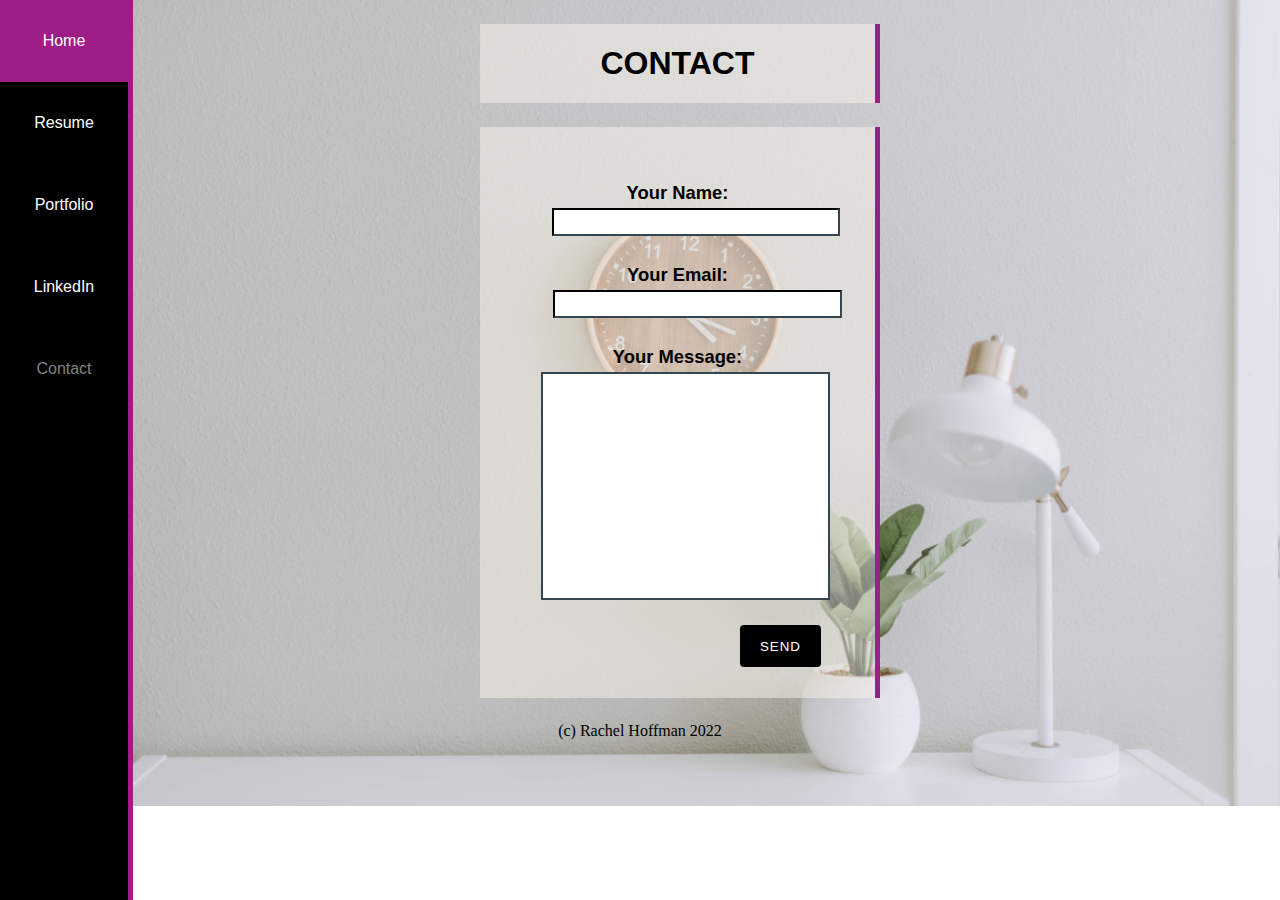
==== contact.html @ 9bbc13f7 "Add files via upload" ====
<!DOCTYPE html>

<html lang="en">

<head>
  <title>Rachel's Personal Website</title>
  <meta charset="utf-8">
  <meta name="viewport" content="width=device-width, initial-scale=1">
  <link rel="stylesheet" href="modernstylesheet.css">
  <!--
  <script src="JS LINK HERE"></script>
  -->
</head>

<body>

<ul class="left-nav-bar">
  <li class="nav-bar-button"><a href="index.html">Home</a></li>
  <li class="nav-bar-button"><a href="resume.html">Resume</a></li>
  <li class="nav-bar-button"><a href="https://rmhoffman.myportfolio.com/">Portfolio</a></li>
  <li class="nav-bar-button"><a href="https://www.linkedin.com/in/rachelhoffmanmba/">LinkedIn</a></li>
  <li class="nav-bar-button">Contact</li>
</ul>

<div class="text-boxes">
  <div class="contact-page-header">
    <h1>CONTACT
    </h1>
  </div>
  <div class="contact-form">
  <form name="contact" method="POST" data-netlify="true">
    <p>
      <label>Your Name:</label> 
      <input type="text" name="name"/>
    </p>
    <p>
      <label>Your Email:</label> 
      <input type="email" name="email"/>
    </p>
    <p>
      <label>Your Message:</label>
      <textarea name="message" rows="10" cols="29"></textarea>
    </p>
    <button type="submit">SEND</button>
  </form>
  </div>
</div>

<footer>
  (c) Rachel Hoffman 2022
</footer>

<br>

</body>

</html>
---- modernstylesheet.css ----
/*UNIVERSAL STYLES*/

body {
    margin: 0%; 
    background-image: url("Office-Image-Photo-by-Samantha-Gades-on-Unsplash.jpg");
    background-size: cover;
    background-position: center;
    background-repeat: no-repeat;
}

ul.left-nav-bar {
    position: fixed;
    overflow: scroll;
    float: left;
    text-align: center;
    width: 8em;
    height: 100%;
    margin: 0;
    padding: 0;
    list-style-type: none;
    background-color: rgb(0, 0, 0);
    border-right: 5px solid rgb(158, 29, 134);
    font-family: 'Red Hat Display', sans-serif;
}

li.nav-bar-button {
    padding-top: 2em;
    padding-bottom: 2em;
    color: rgb(128, 128, 128);
}

li.nav-bar-button:hover {
    background-color: rgb(158, 29, 134);
}
  
li.nav-bar-button a:link, li.nav-bar-button a:visited {
    color: rgb(255, 255, 255);
    text-decoration: none;
}

div.text-boxes {
    overflow: scroll;
    text-align: center;
    float: left;
    display: block;
    width: 100%;
    height: 100%;
    margin: 0;
    padding: 0;
    color: rgb(0, 0, 0);
}

footer {
    text-align: center;
    width: cover;
    color: rgb(0, 0, 0);
}

/*TEXT BOXES CONTENT*/

div.welcome-header, div.portfolio-paragraph, div.about-me-paragraph, div.contact-page-header, div.resume-page-header,
div.contact-form {
    overflow: scroll;
    text-align: center;
    margin-top: 1.5em;
    margin-left: 30em;
    margin-right: 25em;
    margin-bottom: 1.5em;
    padding: 0.25em;
    background-color: rgba(247, 244, 234, 0.5);
    border-right: 5px solid rgb(158, 29, 134);
    font-family: 'Red Hat Display', sans-serif;
    line-height: 1.75em;
}

/*PORTFOLIO SECTION LIST ON LANDING PAGE*/

ul.portfolio-category-list {
    display: inline-block;
    margin: 0%;
	text-align: left; 
    list-style-type: none;
}

li.portfolio-category {
    padding-top: 0.5em;
    padding-bottom: 0.5em;
}

span.material-symbols-outlined {
    vertical-align: middle;
    margin-right: 0.5em;
    color: rgb(158, 29, 134);
}

.material-symbols-outlined {
    font-variation-settings:
    'FILL' 0,
    'wght' 1000,
    'GRAD' 0,
    'opsz' 48
}

li.portfolio-category:hover {
    font-size: larger;
}

/*CONTACT FORM ON CONTACT PAGE*/

form {
    text-align: center;
    margin-top: 3em;
    margin-bottom: 3em;
}

label {
    display: inline-block;
    color: rgb(0, 0, 0);
    font-family: 'Red Hat Display', sans-serif;
    font-size: 1.15em;
    font-weight: bold;
}

input[type=text], input[type=email], textarea {
    width: 15.25em;
    vertical-align: top;
    margin-bottom: 0.5em;
    border-width: 2px;
    border-color:rgb(54, 69, 79);
    font-family: 'Red Hat Display', sans-serif;
    font-size: 1.15em;
}

input[type=text] {
    margin-left: 2em;
}

input[type=email] {
    margin-left: 2.15em;
}

textarea {
    margin-left: 0.85em;
    resize: none;
}

input[type=text]:focus, input[type=email]:focus, textarea:focus {
    outline: none;
    border-width: 2px;
    border-color: rgb(158, 29, 134);
}

button {
    display: block;
    float: right;
    margin-right: 3.75em;
    margin-bottom: 2em;
    padding-top: 1em; 
    padding-left: 1.5em;
    padding-right: 1.5em;
    padding-bottom: 1em;
    border-style: hidden;
    border-radius: 4px;
    background-color: rgb(0, 0, 0);
    color: rgb(255, 255, 255);
    letter-spacing: 1px;
    cursor: pointer;
}
  
button:hover, button:active {
    border-style: solid;
    border-width: 3px;
    border-color: rgb(158, 29, 134);
}

/*RESUME PRESENTATION WINDOW ON RESUME PAGE*/

div.resume-box {
    overflow: scroll;
    text-align: center;
    margin-top: 1.5em;
    margin-bottom: 1.5em;
    padding: 0.5em;
    background-color: rgba(247, 244, 234, 0.5);
    border-right: 5px solid rgb(158, 29, 134);
    font-family: 'Red Hat Display', sans-serif;
    line-height: 1.75em;
}

iframe {
    display: block;
    width: 60%;
    height: 140em;
    margin-left: 20em;
    border: 1px solid;
    border-width: medium;
    border-color: rgb(0, 0, 0);
}
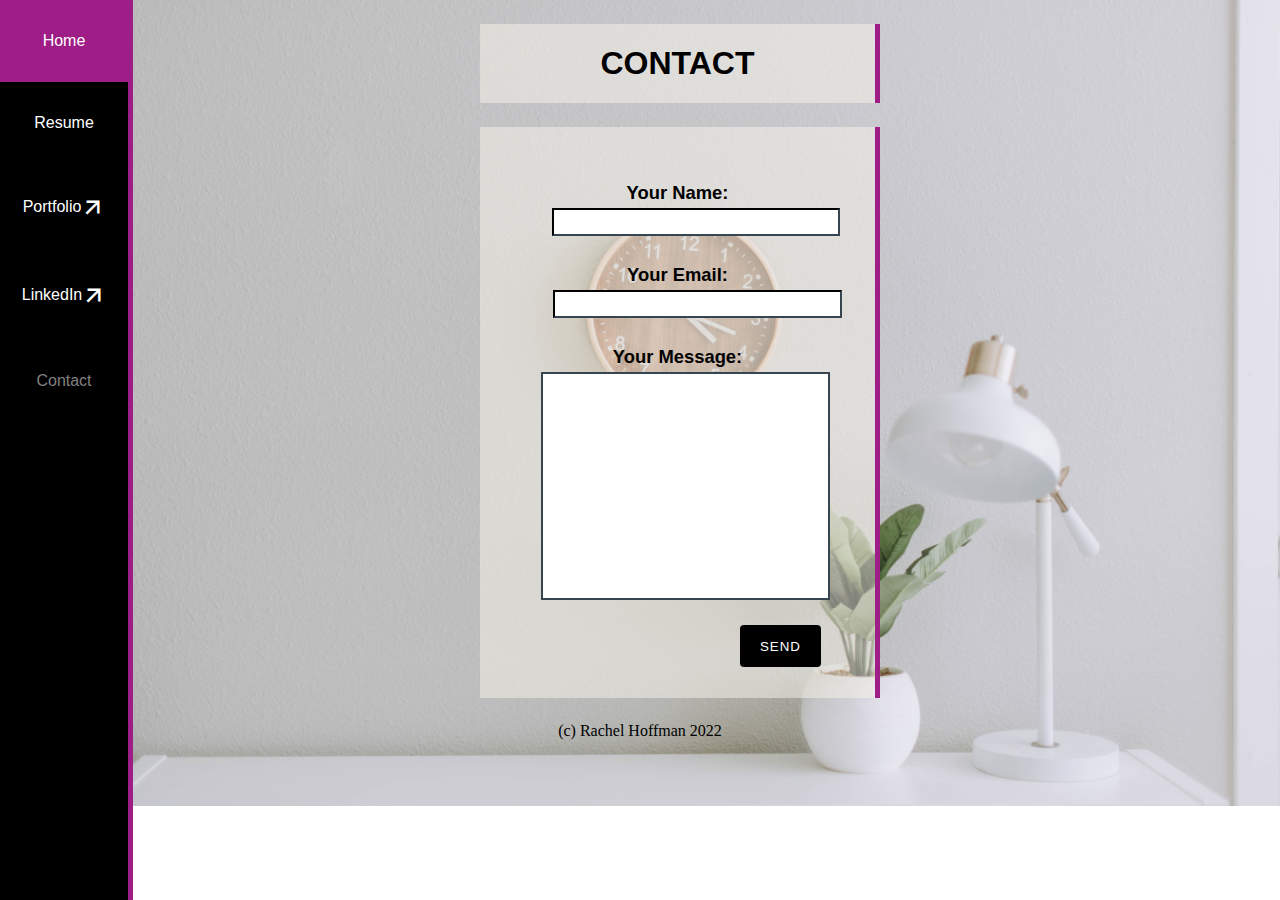
==== commit 2aaa1380: "Add files via upload" ====
--- a/contact.html
+++ b/contact.html
@@ -7,6 +7,7 @@
   <meta charset="utf-8">
   <meta name="viewport" content="width=device-width, initial-scale=1">
   <link rel="stylesheet" href="modernstylesheet.css">
+  <link rel="stylesheet" href="https://fonts.googleapis.com/css2?family=Material+Symbols+Outlined:opsz,wght,FILL,GRAD@20..48,100..700,0..1,-50..200" />
   <!--
   <script src="JS LINK HERE"></script>
   -->
@@ -17,8 +18,12 @@
 <ul class="left-nav-bar">
   <li class="nav-bar-button"><a href="index.html">Home</a></li>
   <li class="nav-bar-button"><a href="resume.html">Resume</a></li>
-  <li class="nav-bar-button"><a href="https://rmhoffman.myportfolio.com/">Portfolio</a></li>
-  <li class="nav-bar-button"><a href="https://www.linkedin.com/in/rachelhoffmanmba/">LinkedIn</a></li>
+  <li class="nav-bar-button"><a href="https://rmhoffman.myportfolio.com/">Portfolio<span class="material-symbols-outlined">
+    arrow_outward
+    </span></a></li>
+  <li class="nav-bar-button"><a href="https://www.linkedin.com/in/rachelhoffmanmba/">LinkedIn<span class="material-symbols-outlined">
+    arrow_outward
+    </span></a></li>
   <li class="nav-bar-button">Contact</li>
 </ul>
 
--- a/modernstylesheet.css
+++ b/modernstylesheet.css
@@ -38,6 +38,11 @@
     text-decoration: none;
 }
 
+li.nav-bar-button span.material-symbols-outlined {
+    vertical-align: middle;
+    color: rgb(255, 255, 255);
+}
+
 div.text-boxes {
     overflow: scroll;
     text-align: center;
@@ -87,7 +92,7 @@
     padding-bottom: 0.5em;
 }
 
-span.material-symbols-outlined {
+li.portfolio-category span.material-symbols-outlined {
     vertical-align: middle;
     margin-right: 0.5em;
     color: rgb(158, 29, 134);
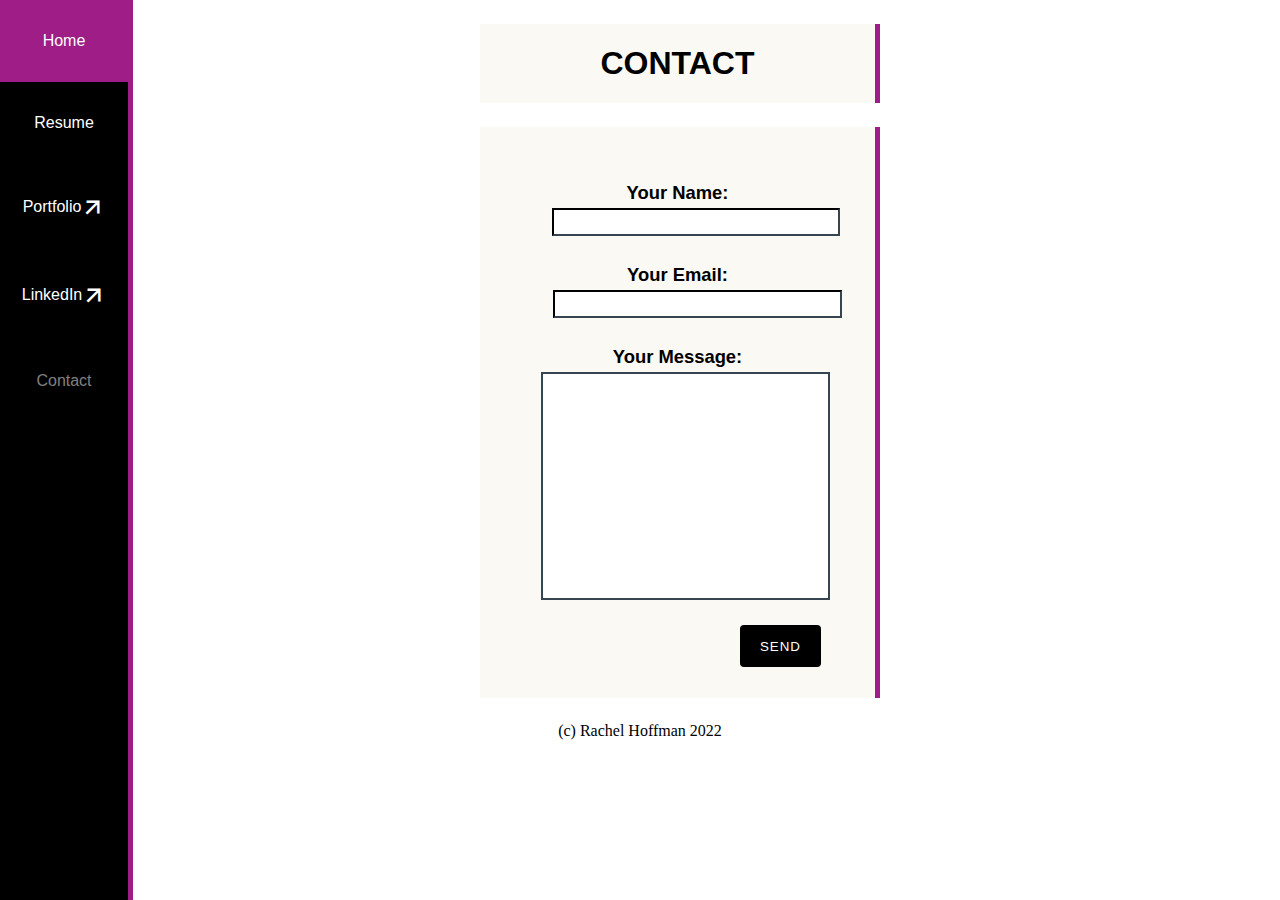
==== commit d8ee3d0c: "Add files via upload" ====
--- a/contact.html
+++ b/contact.html
@@ -11,6 +11,13 @@
   <!--
   <script src="JS LINK HERE"></script>
   -->
+  <style>
+    
+    body {
+      background-image: url("Wood-Wallpaper-Photo\ by\ S\ O\ C\ I\ A\ L\ .\ C\ U\ T\ on\ Unsplash.jpg");
+    }
+
+  </style>
 </head>
 
 <body>
--- a/modernstylesheet.css
+++ b/modernstylesheet.css
@@ -1,8 +1,7 @@
 /*UNIVERSAL STYLES*/
 
 body {
-    margin: 0%; 
-    background-image: url("Office-Image-Photo-by-Samantha-Gades-on-Unsplash.jpg");
+    margin: 0%;
     background-size: cover;
     background-position: center;
     background-repeat: no-repeat;
@@ -108,6 +107,30 @@
 
 li.portfolio-category:hover {
     font-size: larger;
+}
+
+/*RESUME PRESENTATION WINDOW ON RESUME PAGE*/
+
+div.resume-box {
+    overflow: scroll;
+    text-align: center;
+    margin-top: 1.5em;
+    margin-bottom: 1.5em;
+    padding: 0.5em;
+    background-color: rgba(247, 244, 234, 0.5);
+    border-right: 5px solid rgb(158, 29, 134);
+    font-family: 'Red Hat Display', sans-serif;
+    line-height: 1.75em;
+}
+
+iframe {
+    display: block;
+    width: 60%;
+    height: 140em;
+    margin-left: 20em;
+    border: 1px solid;
+    border-width: medium;
+    border-color: rgb(0, 0, 0);
 }
 
 /*CONTACT FORM ON CONTACT PAGE*/
@@ -176,28 +199,4 @@
     border-style: solid;
     border-width: 3px;
     border-color: rgb(158, 29, 134);
-}
-
-/*RESUME PRESENTATION WINDOW ON RESUME PAGE*/
-
-div.resume-box {
-    overflow: scroll;
-    text-align: center;
-    margin-top: 1.5em;
-    margin-bottom: 1.5em;
-    padding: 0.5em;
-    background-color: rgba(247, 244, 234, 0.5);
-    border-right: 5px solid rgb(158, 29, 134);
-    font-family: 'Red Hat Display', sans-serif;
-    line-height: 1.75em;
-}
-
-iframe {
-    display: block;
-    width: 60%;
-    height: 140em;
-    margin-left: 20em;
-    border: 1px solid;
-    border-width: medium;
-    border-color: rgb(0, 0, 0);
 }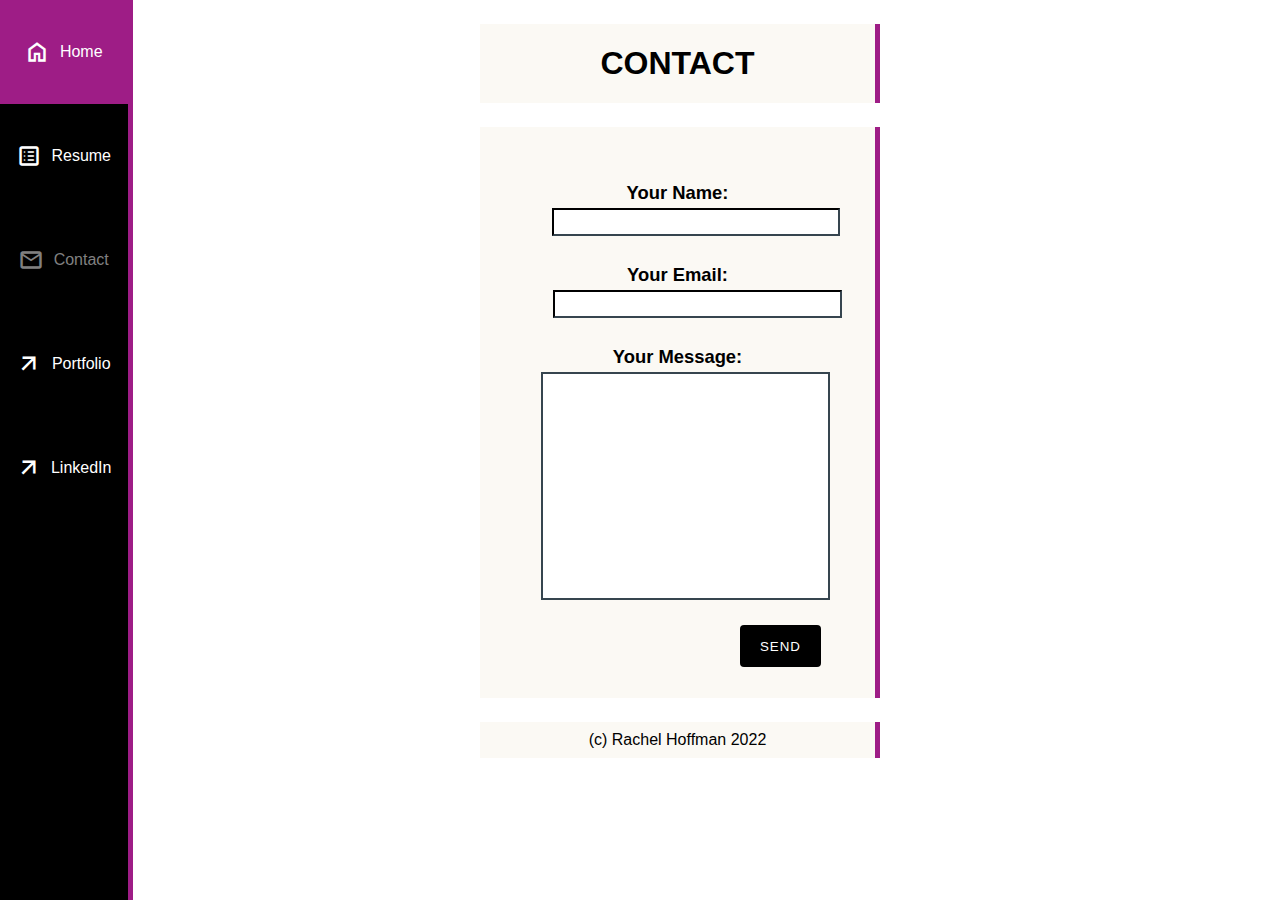
==== commit 7a118ace: "Add files via upload" ====
--- a/contact.html
+++ b/contact.html
@@ -12,26 +12,44 @@
   <script src="JS LINK HERE"></script>
   -->
   <style>
-    
     body {
-      background-image: url("Wood-Wallpaper-Photo\ by\ S\ O\ C\ I\ A\ L\ .\ C\ U\ T\ on\ Unsplash.jpg");
+      background: url("Wood-Wallpaper-Photo\ by\ S\ O\ C\ I\ A\ L\ .\ C\ U\ T\ on\ Unsplash.jpg") no-repeat center fixed;
+      background-size: cover;
     }
-
   </style>
 </head>
 
 <body>
 
 <ul class="left-nav-bar">
-  <li class="nav-bar-button"><a href="index.html">Home</a></li>
-  <li class="nav-bar-button"><a href="resume.html">Resume</a></li>
-  <li class="nav-bar-button"><a href="https://rmhoffman.myportfolio.com/">Portfolio<span class="material-symbols-outlined">
-    arrow_outward
-    </span></a></li>
-  <li class="nav-bar-button"><a href="https://www.linkedin.com/in/rachelhoffmanmba/">LinkedIn<span class="material-symbols-outlined">
-    arrow_outward
-    </span></a></li>
-  <li class="nav-bar-button">Contact</li>
+  <li class="nav-bar-button">
+    <a href="index.html">
+      <span class="material-symbols-outlined">home</span>
+      <span class="nav-bar-button-label">Home</span>
+    </a>
+  </li>
+  <li class="nav-bar-button">
+    <a href="resume.html">
+      <span class="material-symbols-outlined">list_alt</span>
+      <span class="nav-bar-button-label">Resume</span>
+    </a>
+  </li>
+  <li class="active-nav-bar-button">
+    <span class="material-symbols-outlined">mail</span>
+    <span class="nav-bar-button-label">Contact</span>
+  </li>
+  <li class="nav-bar-button">
+    <a href="https://rmhoffman.myportfolio.com/">
+      <span class="material-symbols-outlined">arrow_outward</span>
+      <span class="nav-bar-button-label">Portfolio</span>
+    </a>
+  </li>
+  <li class="nav-bar-button">
+    <a href="https://www.linkedin.com/in/rachelhoffmanmba/">
+      <span class="material-symbols-outlined">arrow_outward</span>
+      <span class="nav-bar-button-label">LinkedIn</span>
+    </a>
+  </li>
 </ul>
 
 <div class="text-boxes">
--- a/modernstylesheet.css
+++ b/modernstylesheet.css
@@ -1,14 +1,29 @@
-/*UNIVERSAL STYLES*/
-
 body {
     margin: 0%;
-    background-size: cover;
-    background-position: center;
-    background-repeat: no-repeat;
-}
+}
+
+/*Overall Icon Settings -- START*/
+
+.material-symbols-outlined {
+    font-variation-settings:
+    'FILL' 0,
+    'wght' 1000,
+    'GRAD' 0,
+    'opsz' 48
+}
+
+.material-symbols-outlined {
+    vertical-align: middle;
+    padding-right: 0.25em;
+}
+
+/*Overall Icon Settings -- END*/
+
+/*Start of Left Nav Bar Styling*/
 
 ul.left-nav-bar {
     position: fixed;
+    display: block;
     overflow: scroll;
     float: left;
     text-align: center;
@@ -22,25 +37,35 @@
     font-family: 'Red Hat Display', sans-serif;
 }
 
-li.nav-bar-button {
-    padding-top: 2em;
-    padding-bottom: 2em;
+.nav-bar-button-label {
+    vertical-align: middle;
+}
+
+li.nav-bar-button, li.active-nav-bar-button {
+    padding-top: 2.5em;
+    padding-bottom: 2.5em;
+}
+
+li.nav-bar-button span.material-symbols-outlined, li.nav-bar-button {
+    color: rgb(255, 255, 255);
+}
+
+li.active-nav-bar-button span.material-symbols-outlined, li.active-nav-bar-button {
     color: rgb(128, 128, 128);
 }
 
-li.nav-bar-button:hover {
+li.nav-bar-button span.material-symbols-outlined:hover, li.nav-bar-button:hover {
     background-color: rgb(158, 29, 134);
 }
-  
+
 li.nav-bar-button a:link, li.nav-bar-button a:visited {
     color: rgb(255, 255, 255);
     text-decoration: none;
 }
 
-li.nav-bar-button span.material-symbols-outlined {
-    vertical-align: middle;
-    color: rgb(255, 255, 255);
-}
+/*End of Left Nav Bar Styling*/
+
+/*Main Text Boxes*/
 
 div.text-boxes {
     overflow: scroll;
@@ -54,16 +79,8 @@
     color: rgb(0, 0, 0);
 }
 
-footer {
-    text-align: center;
-    width: cover;
-    color: rgb(0, 0, 0);
-}
-
-/*TEXT BOXES CONTENT*/
-
 div.welcome-header, div.portfolio-paragraph, div.about-me-paragraph, div.contact-page-header, div.resume-page-header,
-div.contact-form {
+div.contact-form, footer {
     overflow: scroll;
     text-align: center;
     margin-top: 1.5em;
@@ -91,22 +108,12 @@
     padding-bottom: 0.5em;
 }
 
-li.portfolio-category span.material-symbols-outlined {
-    vertical-align: middle;
-    margin-right: 0.5em;
-    color: rgb(158, 29, 134);
-}
-
-.material-symbols-outlined {
-    font-variation-settings:
-    'FILL' 0,
-    'wght' 1000,
-    'GRAD' 0,
-    'opsz' 48
-}
-
 li.portfolio-category:hover {
     font-size: larger;
+}
+
+li.portfolio-category span.material-symbols-outlined {
+    color: rgb(158, 29, 134);
 }
 
 /*RESUME PRESENTATION WINDOW ON RESUME PAGE*/
